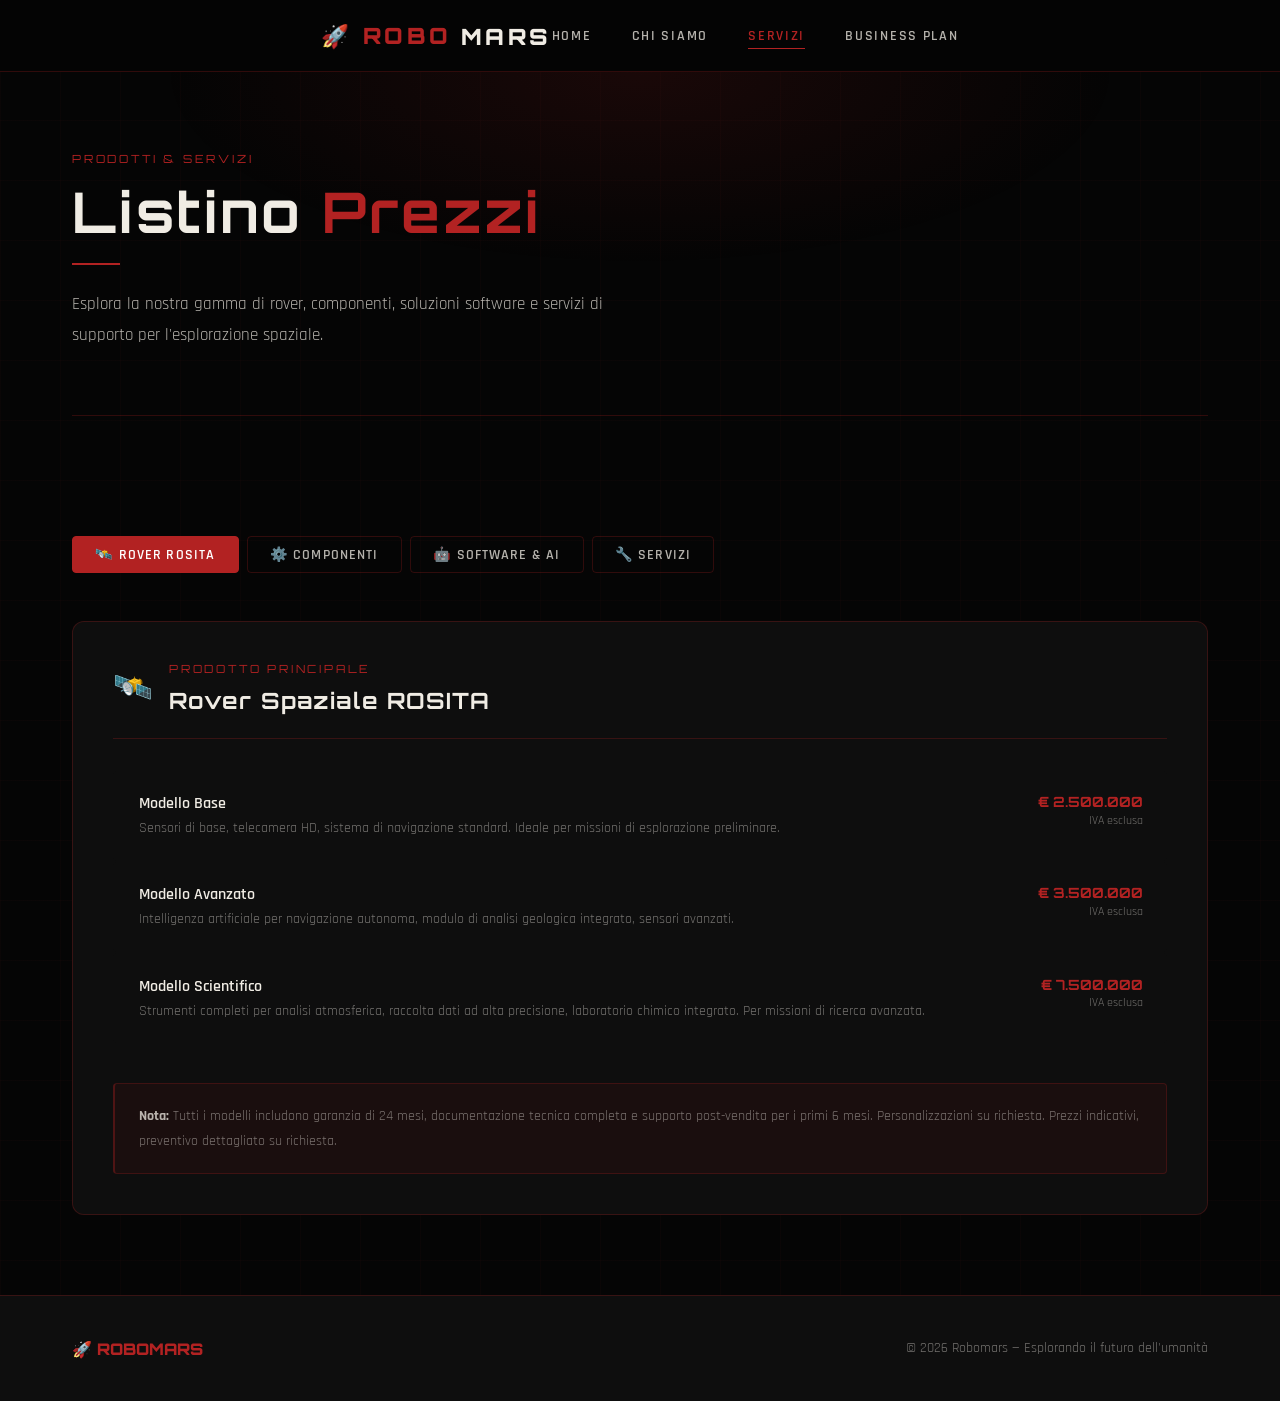
==== listinoprezzi.html @ e7cdca2b "Add files via upload" ====
<!DOCTYPE html>
<html lang="it">
<head>
  <meta charset="UTF-8">
  <meta name="viewport" content="width=device-width, initial-scale=1.0">
  <meta name="description" content="Listino prezzi Robomars — Rover spaziali, componenti, software e servizi.">
  <title>Servizi & Prezzi — ROBOMARS</title>
  <link rel="stylesheet" href="style.css">
  <style>
    /* ── Category tabs ── */
    .price-tabs {
      display: flex;
      gap: 0.5rem;
      flex-wrap: wrap;
      margin: 2.5rem 0 3rem;
    }
    .tab-btn {
      padding: 0.55rem 1.4rem;
      border-radius: var(--radius);
      border: 1px solid var(--border);
      background: transparent;
      color: var(--white-dim);
      font-family: 'Rajdhani', sans-serif;
      font-size: 0.88rem;
      font-weight: 600;
      letter-spacing: 0.08em;
      text-transform: uppercase;
      cursor: pointer;
      transition: all 0.2s;
    }
    .tab-btn:hover { border-color: var(--red-dim); color: var(--white); }
    .tab-btn.active { background: var(--red); border-color: var(--red); color: #fff; }

    /* ── Price categories ── */
    .price-category { display: none; }
    .price-category.visible { display: block; }

    .cat-header {
      display: flex;
      align-items: center;
      gap: 1rem;
      margin-bottom: 2rem;
      padding-bottom: 1.5rem;
      border-bottom: 1px solid var(--border);
    }
    .cat-icon { font-size: 2rem; }
    .cat-header h2 {
      font-size: 1.4rem;
      color: var(--white);
    }

    /* ── Price items ── */
    .price-list { display: flex; flex-direction: column; gap: 1px; }
    .price-item {
      display: grid;
      grid-template-columns: 1fr auto;
      align-items: start;
      gap: 2rem;
      padding: 1.4rem 1.5rem;
      background: var(--surface);
      border-radius: var(--radius);
      transition: background 0.2s, border-left 0.2s;
      border-left: 2px solid transparent;
    }
    .price-item:hover {
      background: var(--surface2);
      border-left-color: var(--red);
    }
    .price-item-name {
      font-family: 'Rajdhani', sans-serif;
      font-weight: 600;
      font-size: 1rem;
      color: var(--white);
      margin-bottom: 0.25rem;
    }
    .price-item-desc { font-size: 0.85rem; color: var(--white-mute); line-height: 1.5; }
    .price-value {
      font-family: 'Orbitron', sans-serif;
      font-size: 0.88rem;
      color: var(--red);
      white-space: nowrap;
      text-align: right;
      font-weight: 700;
    }
    .price-value small {
      display: block;
      font-family: 'Rajdhani', sans-serif;
      font-size: 0.75rem;
      color: var(--white-mute);
      font-weight: 400;
      margin-top: 0.15rem;
    }

    /* ── Note ── */
    .price-note {
      margin-top: 2.5rem;
      padding: 1.2rem 1.5rem;
      border: 1px solid var(--border);
      border-radius: var(--radius);
      border-left: 2px solid var(--red-dim);
      background: var(--red-light);
    }
    .price-note p { font-size: 0.85rem; color: var(--white-mute); }
    .price-note strong { color: var(--white-dim); }

    /* Layout */
    .prices-wrapper {
      padding: 5rem 0;
    }
    .prices-main {
      background: var(--surface);
      border: 1px solid var(--border);
      border-radius: var(--radius-lg);
      padding: 2.5rem;
    }

    @media (max-width: 600px) {
      .price-item { grid-template-columns: 1fr; gap: 0.5rem; }
      .price-value { text-align: left; }
    }
  </style>
</head>
<body>

<nav>
  <div class="container">
    <a href="robomars1.html" class="logo">🚀 ROBO<span>MARS</span></a>
    <button class="nav-toggle" aria-label="Menu" onclick="this.nextElementSibling.classList.toggle('open')">
      <span></span><span></span><span></span>
    </button>
    <ul>
      <li><a href="robomars1.html">Home</a></li>
      <li><a href="paginaChiSiamo.html">Chi Siamo</a></li>
      <li><a href="listinoprezzi.html" class="active">Servizi</a></li>
      <li><a href="BusinessPlan.html">Business Plan</a></li>
    </ul>
  </div>
</nav>

<div class="container">
  <div class="page-hero fade-up">
    <span class="section-label">Prodotti & Servizi</span>
    <h1>Listino <em>Prezzi</em></h1>
    <div class="divider"></div>
    <p style="max-width: 580px;">Esplora la nostra gamma di rover, componenti, soluzioni software e servizi di supporto per l'esplorazione spaziale.</p>
  </div>
</div>

<div class="prices-wrapper">
  <div class="container">

    <!-- Tabs -->
    <div class="price-tabs">
      <button class="tab-btn active" onclick="showTab('rover', this)">🛰️ Rover ROSITA</button>
      <button class="tab-btn" onclick="showTab('componenti', this)">⚙️ Componenti</button>
      <button class="tab-btn" onclick="showTab('software', this)">🤖 Software & AI</button>
      <button class="tab-btn" onclick="showTab('servizi', this)">🔧 Servizi</button>
    </div>

    <div class="prices-main">

      <!-- ROVER -->
      <div id="rover" class="price-category visible">
        <div class="cat-header">
          <span class="cat-icon">🛰️</span>
          <div>
            <span class="section-label">Prodotto principale</span>
            <h2>Rover Spaziale ROSITA</h2>
          </div>
        </div>
        <div class="price-list">
          <div class="price-item">
            <div>
              <div class="price-item-name">Modello Base</div>
              <p class="price-item-desc">Sensori di base, telecamera HD, sistema di navigazione standard. Ideale per missioni di esplorazione preliminare.</p>
            </div>
            <div class="price-value">€ 2.500.000<small>IVA esclusa</small></div>
          </div>
          <div class="price-item">
            <div>
              <div class="price-item-name">Modello Avanzato</div>
              <p class="price-item-desc">Intelligenza artificiale per navigazione autonoma, modulo di analisi geologica integrato, sensori avanzati.</p>
            </div>
            <div class="price-value">€ 3.500.000<small>IVA esclusa</small></div>
          </div>
          <div class="price-item">
            <div>
              <div class="price-item-name">Modello Scientifico</div>
              <p class="price-item-desc">Strumenti completi per analisi atmosferica, raccolta dati ad alta precisione, laboratorio chimico integrato. Per missioni di ricerca avanzata.</p>
            </div>
            <div class="price-value">€ 7.500.000<small>IVA esclusa</small></div>
          </div>
        </div>
        <div class="price-note">
          <p><strong>Nota:</strong> Tutti i modelli includono garanzia di 24 mesi, documentazione tecnica completa e supporto post-vendita per i primi 6 mesi. Personalizzazioni su richiesta. Prezzi indicativi, preventivo dettagliato su richiesta.</p>
        </div>
      </div>

      <!-- COMPONENTI -->
      <div id="componenti" class="price-category">
        <div class="cat-header">
          <span class="cat-icon">⚙️</span>
          <div>
            <span class="section-label">Hardware</span>
            <h2>Componenti & Tecnologie</h2>
          </div>
        </div>
        <div class="price-list">
          <div class="price-item">
            <div>
              <div class="price-item-name">Motori di propulsione avanzati</div>
              <p class="price-item-desc">Motori ad alta efficienza per terreni difficili, ottimizzati per ambienti a bassa gravità.</p>
            </div>
            <div class="price-value">€ 500.000 – 1.500.000<small>in base alle specifiche</small></div>
          </div>
          <div class="price-item">
            <div>
              <div class="price-item-name">Sensori per rilevamento ambientale</div>
              <p class="price-item-desc">Array di sensori per pressione, temperatura, composizione atmosferica e analisi del suolo.</p>
            </div>
            <div class="price-value">€ 200.000 – 750.000<small>in base alla configurazione</small></div>
          </div>
          <div class="price-item">
            <div>
              <div class="price-item-name">Sistemi di navigazione autonoma</div>
              <p class="price-item-desc">Hardware dedicato per l'elaborazione in tempo reale dei dati di navigazione e obstacle avoidance.</p>
            </div>
            <div class="price-value">€ 1.000.000 – 2.500.000<small>in base alle specifiche</small></div>
          </div>
          <div class="price-item">
            <div>
              <div class="price-item-name">Modulo di comunicazione criptato</div>
              <p class="price-item-desc">Sistema di comunicazione a lungo raggio con protocolli di crittografia avanzata per il collegamento Terra–Marte.</p>
            </div>
            <div class="price-value">€ 1.200.000<small>prezzo fisso</small></div>
          </div>
        </div>
      </div>

      <!-- SOFTWARE -->
      <div id="software" class="price-category">
        <div class="cat-header">
          <span class="cat-icon">🤖</span>
          <div>
            <span class="section-label">Intelligenza Artificiale</span>
            <h2>Software & AI</h2>
          </div>
        </div>
        <div class="price-list">
          <div class="price-item">
            <div>
              <div class="price-item-name">Software di controllo remoto</div>
              <p class="price-item-desc">Interfaccia completa per il controllo da Terra con telemetria in tempo reale, dashboard diagnostica e log di missione.</p>
            </div>
            <div class="price-value">€ 300.000<small>licenza perpetua</small></div>
          </div>
          <div class="price-item">
            <div>
              <div class="price-item-name">AI per navigazione autonoma & analisi dati</div>
              <p class="price-item-desc">Modulo di intelligenza artificiale per decisioni in tempo reale, adattamento al terreno e analisi scientifica automatizzata.</p>
            </div>
            <div class="price-value">€ 1.500.000<small>licenza perpetua</small></div>
          </div>
          <div class="price-item">
            <div>
              <div class="price-item-name">Simulazioni e test virtuali del rover</div>
              <p class="price-item-desc">Ambiente di simulazione completo per testare il rover in condizioni marziane prima del lancio.</p>
            </div>
            <div class="price-value">€ 500.000<small>licenza perpetua</small></div>
          </div>
        </div>
      </div>

      <!-- SERVIZI -->
      <div id="servizi" class="price-category">
        <div class="cat-header">
          <span class="cat-icon">🔧</span>
          <div>
            <span class="section-label">Supporto</span>
            <h2>Servizi Aggiuntivi</h2>
          </div>
        </div>
        <div class="price-list">
          <div class="price-item">
            <div>
              <div class="price-item-name">Manutenzione & riparazione di robot di terze parti</div>
              <p class="price-item-desc">Interventi su robot non prodotti da Robomars, previa disponibilità della documentazione tecnica originale.</p>
            </div>
            <div class="price-value">€ 250.000 – 1.000.000<small>in base al progetto</small></div>
          </div>
          <div class="price-item">
            <div>
              <div class="price-item-name">Supporto tecnico & formazione</div>
              <p class="price-item-desc">Assistenza tecnica continuativa e programmi di formazione per il personale del cliente.</p>
            </div>
            <div class="price-value">€ 100.000<small>all'anno</small></div>
          </div>
          <div class="price-item">
            <div>
              <div class="price-item-name">Consulenze per sviluppo di tecnologie spaziali</div>
              <p class="price-item-desc">Supporto strategico e tecnico per lo sviluppo di nuove tecnologie nel settore aerospaziale.</p>
            </div>
            <div class="price-value">€ 500.000 – 2.000.000<small>in base al progetto</small></div>
          </div>
        </div>
        <div class="price-note">
          <p><strong>Tutti i servizi</strong> sono soggetti a contratto specifico. Contattateci per un preventivo personalizzato: <strong>robomars.ca@gmail.com</strong></p>
        </div>
      </div>

    </div><!-- /prices-main -->
  </div>
</div>

<footer>
  <div class="container">
    <div class="footer-inner">
      <span class="footer-logo">🚀 ROBOMARS</span>
      <p>© 2026 Robomars — Esplorando il futuro dell'umanità</p>
    </div>
  </div>
</footer>

<script>
  function showTab(id, btn) {
    document.querySelectorAll('.price-category').forEach(el => el.classList.remove('visible'));
    document.querySelectorAll('.tab-btn').forEach(el => el.classList.remove('active'));
    document.getElementById(id).classList.add('visible');
    btn.classList.add('active');
  }
</script>

</body>
</html>
---- style.css ----
/* ============================================================
   ROBOMARS — Global Stylesheet
   ============================================================ */

@import url('https://fonts.googleapis.com/css2?family=Orbitron:wght@400;600;700;900&family=Rajdhani:wght@300;400;500;600;700&display=swap');

/* ── CSS Variables ── */
:root {
  --red:        rgb(178, 34, 34);
  --red-dim:    rgba(178, 34, 34, 0.35);
  --red-glow:   rgba(178, 34, 34, 0.15);
  --red-light:  rgba(178, 34, 34, 0.08);
  --white:      #f0ece4;
  --white-dim:  rgba(240, 236, 228, 0.75);
  --white-mute: rgba(240, 236, 228, 0.45);
  --bg:         #050505;
  --surface:    #0e0e0e;
  --surface2:   #141414;
  --border:     rgba(178, 34, 34, 0.25);
  --nav-h:      72px;
  --max-w:      1200px;
  --radius:     4px;
  --radius-lg:  12px;
}

/* ── Reset ── */
*, *::before, *::after { margin: 0; padding: 0; box-sizing: border-box; }

html { scroll-behavior: smooth; }

body {
  font-family: 'Rajdhani', sans-serif;
  background: var(--bg);
  color: var(--white);
  min-height: 100vh;
  /* subtle grid texture */
  background-image:
    linear-gradient(rgba(178,34,34,0.03) 1px, transparent 1px),
    linear-gradient(90deg, rgba(178,34,34,0.03) 1px, transparent 1px);
  background-size: 60px 60px;
}

/* ── Typography ── */
h1, h2, h3 { font-family: 'Orbitron', sans-serif; letter-spacing: 0.05em; }
p  { font-size: 1.05rem; line-height: 1.85; color: var(--white-dim); }

/* ── Utility ── */
.container { max-width: var(--max-w); margin: 0 auto; padding: 0 2rem; }
.section-label {
  font-family: 'Orbitron', sans-serif;
  font-size: 0.7rem;
  letter-spacing: 0.25em;
  color: var(--red);
  text-transform: uppercase;
  display: block;
  margin-bottom: 0.6rem;
}

/* ── Nav ── */
nav {
  height: var(--nav-h);
  background: rgba(5,5,5,0.92);
  backdrop-filter: blur(18px);
  -webkit-backdrop-filter: blur(18px);
  border-bottom: 1px solid var(--border);
  position: sticky;
  top: 0;
  z-index: 1000;
  display: flex;
  align-items: center;
}

nav .container {
  display: flex;
  justify-content: space-between;
  align-items: center;
}

.logo {
  font-family: 'Orbitron', sans-serif;
  font-size: 1.4rem;
  font-weight: 900;
  color: var(--red);
  letter-spacing: 0.15em;
  text-decoration: none;
  display: flex;
  align-items: center;
  gap: 0.6rem;
}
.logo span { color: var(--white); }

nav ul { list-style: none; display: flex; gap: 2.5rem; }

nav a {
  color: var(--white-dim);
  text-decoration: none;
  font-family: 'Rajdhani', sans-serif;
  font-weight: 600;
  font-size: 0.9rem;
  letter-spacing: 0.12em;
  text-transform: uppercase;
  transition: color 0.2s;
  position: relative;
}
nav a::after {
  content: '';
  position: absolute;
  bottom: -4px; left: 0;
  width: 0; height: 1px;
  background: var(--red);
  transition: width 0.25s;
}
nav a:hover { color: var(--white); }
nav a:hover::after { width: 100%; }
nav a.active { color: var(--red); }
nav a.active::after { width: 100%; }

/* Hamburger (mobile) */
.nav-toggle { display: none; background: none; border: none; cursor: pointer; padding: 4px; }
.nav-toggle span {
  display: block; width: 24px; height: 2px;
  background: var(--white); margin: 5px 0;
  transition: all 0.3s;
}

/* ── Buttons ── */
.btn {
  display: inline-flex;
  align-items: center;
  gap: 0.5rem;
  padding: 0.75rem 2rem;
  border-radius: var(--radius);
  font-family: 'Orbitron', sans-serif;
  font-size: 0.75rem;
  font-weight: 700;
  letter-spacing: 0.15em;
  text-transform: uppercase;
  text-decoration: none;
  cursor: pointer;
  transition: all 0.25s;
}
.btn-primary {
  background: var(--red);
  color: #fff;
  border: 1px solid var(--red);
}
.btn-primary:hover {
  background: transparent;
  color: var(--red);
  box-shadow: 0 0 24px var(--red-dim);
}
.btn-outline {
  background: transparent;
  color: var(--white);
  border: 1px solid var(--border);
}
.btn-outline:hover {
  border-color: var(--red);
  color: var(--red);
}

/* ── Card ── */
.card {
  background: var(--surface);
  border: 1px solid var(--border);
  border-radius: var(--radius-lg);
  padding: 2rem;
  transition: border-color 0.25s, box-shadow 0.25s;
}
.card:hover {
  border-color: var(--red-dim);
  box-shadow: 0 0 32px var(--red-glow);
}

/* ── Divider ── */
.divider {
  width: 48px; height: 2px;
  background: var(--red);
  margin: 1rem 0 1.5rem;
}

/* ── Section Wrapper ── */
.section {
  padding: 6rem 0;
}
.section-header {
  margin-bottom: 3.5rem;
}
.section-header h2 {
  font-size: clamp(1.6rem, 3vw, 2.4rem);
  color: var(--white);
}

/* ── Page Header (inner pages) ── */
.page-hero {
  padding: 5rem 0 4rem;
  border-bottom: 1px solid var(--border);
  position: relative;
  overflow: hidden;
}
.page-hero::before {
  content: '';
  position: absolute;
  top: 0; left: 0; right: 0; bottom: 0;
  background: radial-gradient(ellipse 60% 80% at 50% 0%, rgba(178,34,34,0.12) 0%, transparent 70%);
  pointer-events: none;
}
.page-hero h1 {
  font-size: clamp(2rem, 5vw, 3.5rem);
  color: var(--white);
}
.page-hero h1 em {
  color: var(--red);
  font-style: normal;
}

/* ── Footer ── */
footer {
  border-top: 1px solid var(--border);
  padding: 2.5rem 0;
  background: var(--surface);
}
.footer-inner {
  display: flex;
  justify-content: space-between;
  align-items: center;
  gap: 1rem;
  flex-wrap: wrap;
}
footer p { font-size: 0.85rem; color: var(--white-mute); }
.footer-logo { font-family: 'Orbitron', sans-serif; font-size: 1rem; color: var(--red); font-weight: 900; }

/* ── Scrollbar ── */
::-webkit-scrollbar { width: 5px; }
::-webkit-scrollbar-track { background: var(--bg); }
::-webkit-scrollbar-thumb { background: var(--red); border-radius: 2px; }

/* ── Animations ── */
@keyframes fadeUp {
  from { opacity: 0; transform: translateY(24px); }
  to   { opacity: 1; transform: translateY(0); }
}
.fade-up { animation: fadeUp 0.6s ease both; }
.delay-1 { animation-delay: 0.1s; }
.delay-2 { animation-delay: 0.2s; }
.delay-3 { animation-delay: 0.3s; }
.delay-4 { animation-delay: 0.4s; }

/* ── Responsive ── */
@media (max-width: 768px) {
  nav ul {
    display: none;
    position: absolute;
    top: var(--nav-h);
    left: 0; right: 0;
    background: rgba(5,5,5,0.98);
    flex-direction: column;
    padding: 1.5rem 2rem;
    gap: 1.2rem;
    border-bottom: 1px solid var(--border);
  }
  nav ul.open { display: flex; }
  .nav-toggle { display: block; }
}
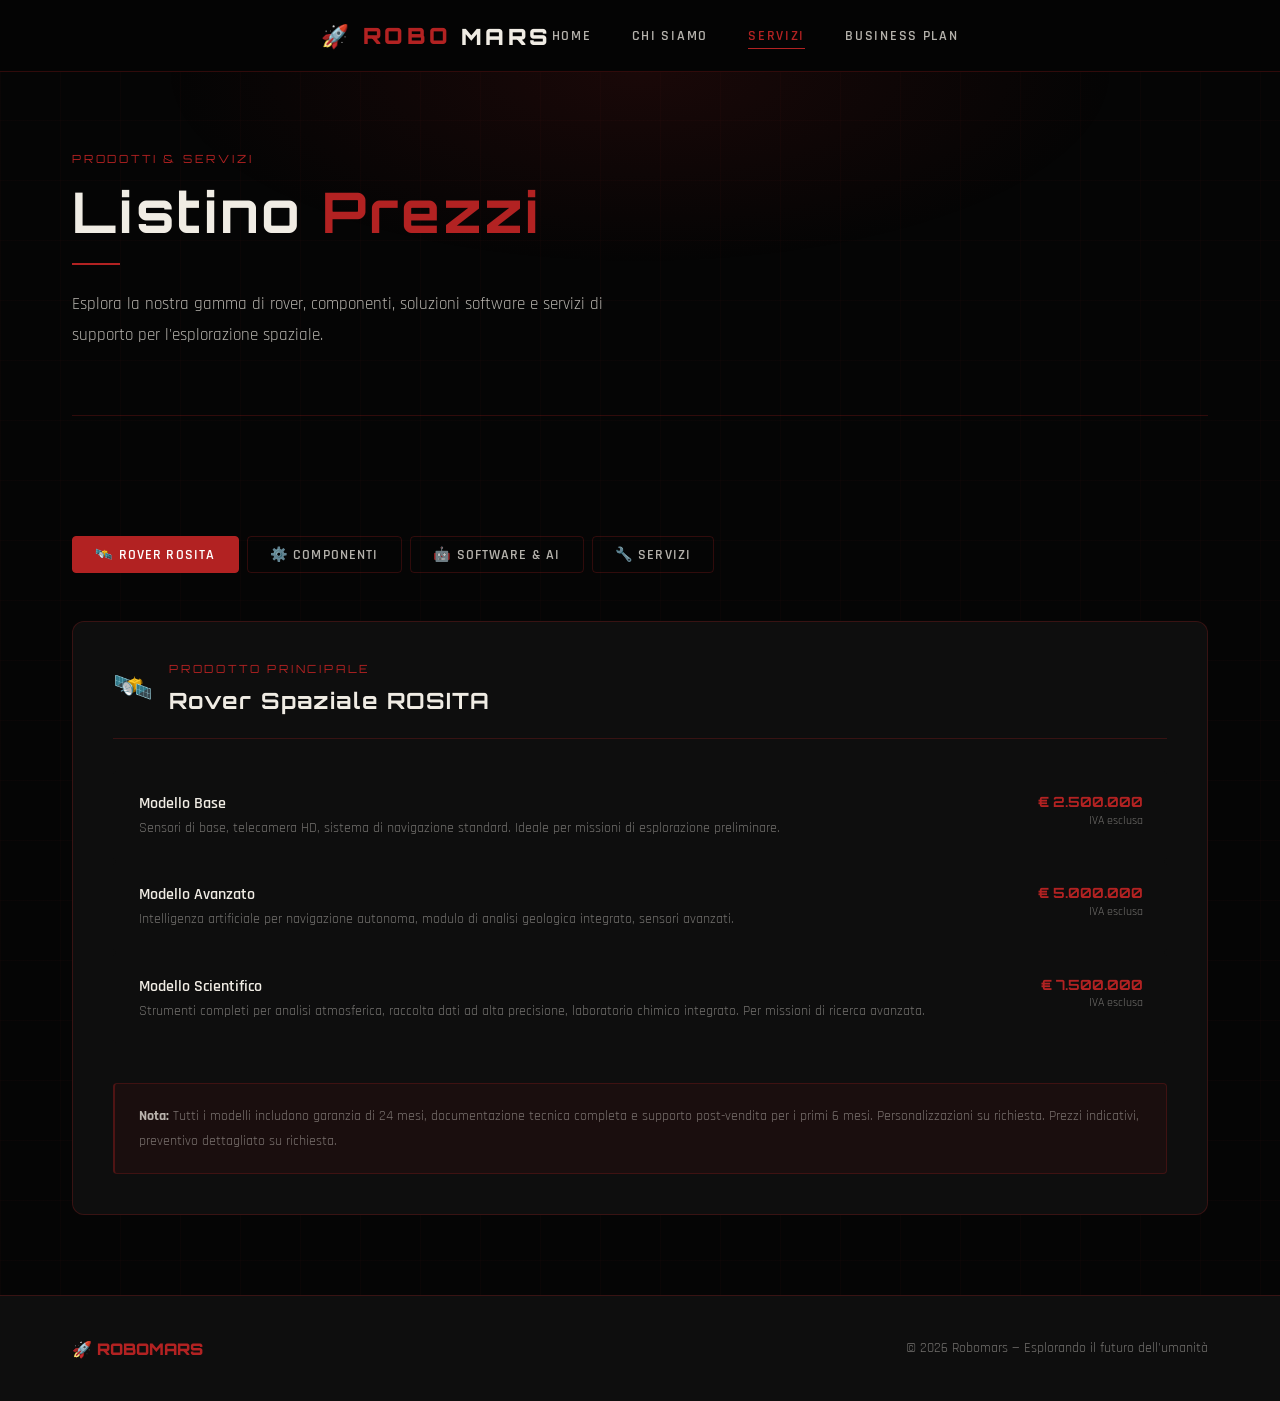
==== commit cb698b91: "Add files via upload" ====
--- a/listinoprezzi.html
+++ b/listinoprezzi.html
@@ -181,7 +181,7 @@
               <div class="price-item-name">Modello Avanzato</div>
               <p class="price-item-desc">Intelligenza artificiale per navigazione autonoma, modulo di analisi geologica integrato, sensori avanzati.</p>
             </div>
-            <div class="price-value">€ 3.500.000<small>IVA esclusa</small></div>
+            <div class="price-value">€ 5.000.000<small>IVA esclusa</small></div>
           </div>
           <div class="price-item">
             <div>
@@ -290,21 +290,21 @@
           </div>
           <div class="price-item">
             <div>
-              <div class="price-item-name">Supporto tecnico & formazione</div>
-              <p class="price-item-desc">Assistenza tecnica continuativa e programmi di formazione per il personale del cliente.</p>
-            </div>
-            <div class="price-value">€ 100.000<small>all'anno</small></div>
-          </div>
-          <div class="price-item">
-            <div>
-              <div class="price-item-name">Consulenze per sviluppo di tecnologie spaziali</div>
-              <p class="price-item-desc">Supporto strategico e tecnico per lo sviluppo di nuove tecnologie nel settore aerospaziale.</p>
-            </div>
-            <div class="price-value">€ 500.000 – 2.000.000<small>in base al progetto</small></div>
+              <div class="price-item-name">Tour dei nostri centri di sviluppo per classi</div>
+              <p class="price-item-desc">Visita guidata ai nostri laboratori e centri di sviluppo, pensata per gruppi scolastici e studenti.</p>
+            </div>
+            <div class="price-value">€ 30<small>a persona</small></div>
+          </div>
+          <div class="price-item">
+            <div>
+              <div class="price-item-name">Lezione tenuta da un nostro ricercatore con costruzione di mini rover</div>
+              <p class="price-item-desc">Sessione educativa con un ricercatore Robomars: teoria, pratica e costruzione di un mini rover.</p>
+            </div>
+            <div class="price-value">€ 200<small>a sessione</small></div>
           </div>
         </div>
         <div class="price-note">
-          <p><strong>Tutti i servizi</strong> sono soggetti a contratto specifico. Contattateci per un preventivo personalizzato: <strong>robomars.ca@gmail.com</strong></p>
+          <p><strong>Tutti i servizi</strong> sono soggetti a contratto specifico. Contattateci per un preventivo personalizzato: <strong><a href="/cdn-cgi/l/email-protection" class="__cf_email__" data-cfemail="6e1c010c01030f1c1d400d0f2e09030f0702400d0103">[email&#160;protected]</a></strong></p>
         </div>
       </div>
 
@@ -329,6 +329,5 @@
     btn.classList.add('active');
   }
 </script>
-
 </body>
-</html>
+</html>
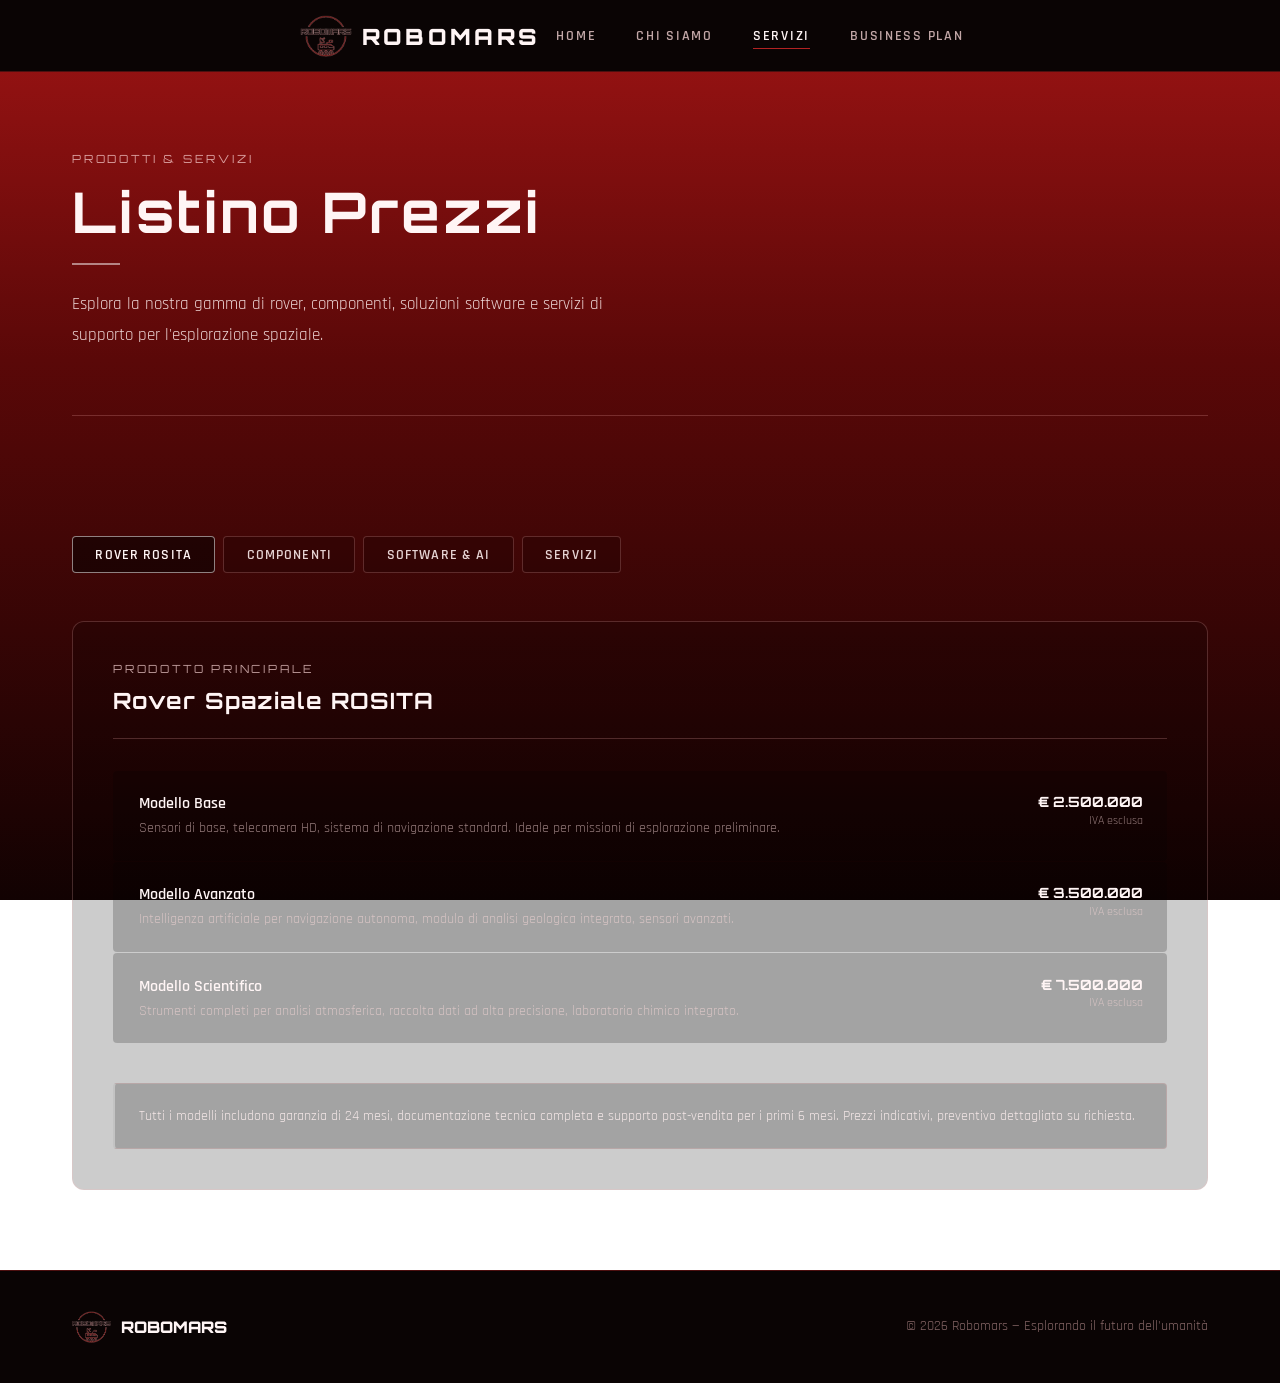
==== commit 11e86206: "Add files via upload" ====
--- a/listinoprezzi.html
+++ b/listinoprezzi.html
@@ -7,18 +7,12 @@
   <title>Servizi & Prezzi — ROBOMARS</title>
   <link rel="stylesheet" href="style.css">
   <style>
-    /* ── Category tabs ── */
-    .price-tabs {
-      display: flex;
-      gap: 0.5rem;
-      flex-wrap: wrap;
-      margin: 2.5rem 0 3rem;
-    }
+    .price-tabs { display: flex; gap: 0.5rem; flex-wrap: wrap; margin: 2.5rem 0 3rem; }
     .tab-btn {
       padding: 0.55rem 1.4rem;
       border-radius: var(--radius);
       border: 1px solid var(--border);
-      background: transparent;
+      background: rgba(0,0,0,0.2);
       color: var(--white-dim);
       font-family: 'Rajdhani', sans-serif;
       font-size: 0.88rem;
@@ -28,28 +22,15 @@
       cursor: pointer;
       transition: all 0.2s;
     }
-    .tab-btn:hover { border-color: var(--red-dim); color: var(--white); }
-    .tab-btn.active { background: var(--red); border-color: var(--red); color: #fff; }
-
-    /* ── Price categories ── */
+    .tab-btn:hover { border-color: var(--border-strong); color: var(--white); }
+    .tab-btn.active { background: rgba(0,0,0,0.5); border-color: rgba(255,255,255,0.5); color: var(--white); }
+
     .price-category { display: none; }
     .price-category.visible { display: block; }
 
-    .cat-header {
-      display: flex;
-      align-items: center;
-      gap: 1rem;
-      margin-bottom: 2rem;
-      padding-bottom: 1.5rem;
-      border-bottom: 1px solid var(--border);
-    }
-    .cat-icon { font-size: 2rem; }
-    .cat-header h2 {
-      font-size: 1.4rem;
-      color: var(--white);
-    }
-
-    /* ── Price items ── */
+    .cat-header { display: flex; align-items: center; gap: 1rem; margin-bottom: 2rem; padding-bottom: 1.5rem; border-bottom: 1px solid var(--border); }
+    .cat-header h2 { font-size: 1.4rem; color: var(--white); }
+
     .price-list { display: flex; flex-direction: column; gap: 1px; }
     .price-item {
       display: grid;
@@ -57,58 +38,37 @@
       align-items: start;
       gap: 2rem;
       padding: 1.4rem 1.5rem;
-      background: var(--surface);
+      background: rgba(0,0,0,0.2);
       border-radius: var(--radius);
       transition: background 0.2s, border-left 0.2s;
       border-left: 2px solid transparent;
     }
-    .price-item:hover {
-      background: var(--surface2);
-      border-left-color: var(--red);
-    }
-    .price-item-name {
-      font-family: 'Rajdhani', sans-serif;
-      font-weight: 600;
-      font-size: 1rem;
-      color: var(--white);
-      margin-bottom: 0.25rem;
-    }
+    .price-item:hover { background: rgba(0,0,0,0.35); border-left-color: rgba(255,255,255,0.4); }
+    .price-item-name { font-family: 'Rajdhani', sans-serif; font-weight: 600; font-size: 1rem; color: var(--white); margin-bottom: 0.25rem; }
     .price-item-desc { font-size: 0.85rem; color: var(--white-mute); line-height: 1.5; }
     .price-value {
       font-family: 'Orbitron', sans-serif;
       font-size: 0.88rem;
-      color: var(--red);
+      color: var(--white);
       white-space: nowrap;
       text-align: right;
       font-weight: 700;
     }
-    .price-value small {
-      display: block;
-      font-family: 'Rajdhani', sans-serif;
-      font-size: 0.75rem;
-      color: var(--white-mute);
-      font-weight: 400;
-      margin-top: 0.15rem;
-    }
-
-    /* ── Note ── */
+    .price-value small { display: block; font-family: 'Rajdhani', sans-serif; font-size: 0.75rem; color: var(--white-mute); font-weight: 400; margin-top: 0.15rem; }
+
     .price-note {
       margin-top: 2.5rem;
       padding: 1.2rem 1.5rem;
       border: 1px solid var(--border);
       border-radius: var(--radius);
-      border-left: 2px solid var(--red-dim);
-      background: var(--red-light);
-    }
-    .price-note p { font-size: 0.85rem; color: var(--white-mute); }
-    .price-note strong { color: var(--white-dim); }
-
-    /* Layout */
-    .prices-wrapper {
-      padding: 5rem 0;
-    }
+      border-left: 2px solid rgba(255,255,255,0.35);
+      background: rgba(0,0,0,0.2);
+    }
+    .price-note p { font-size: 0.85rem; }
+
+    .prices-wrapper { padding: 5rem 0; }
     .prices-main {
-      background: var(--surface);
+      background: rgba(0,0,0,0.2);
       border: 1px solid var(--border);
       border-radius: var(--radius-lg);
       padding: 2.5rem;
@@ -124,7 +84,10 @@
 
 <nav>
   <div class="container">
-    <a href="robomars1.html" class="logo">🚀 ROBO<span>MARS</span></a>
+    <a href="robomars1.html" class="logo">
+      <img src="logo.png" alt="Robomars logo">
+      ROBOMARS
+    </a>
     <button class="nav-toggle" aria-label="Menu" onclick="this.nextElementSibling.classList.toggle('open')">
       <span></span><span></span><span></span>
     </button>
@@ -134,13 +97,14 @@
       <li><a href="listinoprezzi.html" class="active">Servizi</a></li>
       <li><a href="BusinessPlan.html">Business Plan</a></li>
     </ul>
+    <div></div>
   </div>
 </nav>
 
 <div class="container">
   <div class="page-hero fade-up">
     <span class="section-label">Prodotti & Servizi</span>
-    <h1>Listino <em>Prezzi</em></h1>
+    <h1>Listino Prezzi</h1>
     <div class="divider"></div>
     <p style="max-width: 580px;">Esplora la nostra gamma di rover, componenti, soluzioni software e servizi di supporto per l'esplorazione spaziale.</p>
   </div>
@@ -148,21 +112,17 @@
 
 <div class="prices-wrapper">
   <div class="container">
-
-    <!-- Tabs -->
     <div class="price-tabs">
-      <button class="tab-btn active" onclick="showTab('rover', this)">🛰️ Rover ROSITA</button>
-      <button class="tab-btn" onclick="showTab('componenti', this)">⚙️ Componenti</button>
-      <button class="tab-btn" onclick="showTab('software', this)">🤖 Software & AI</button>
-      <button class="tab-btn" onclick="showTab('servizi', this)">🔧 Servizi</button>
+      <button class="tab-btn active" onclick="showTab('rover', this)">Rover ROSITA</button>
+      <button class="tab-btn" onclick="showTab('componenti', this)">Componenti</button>
+      <button class="tab-btn" onclick="showTab('software', this)">Software & AI</button>
+      <button class="tab-btn" onclick="showTab('servizi', this)">Servizi</button>
     </div>
 
     <div class="prices-main">
 
-      <!-- ROVER -->
       <div id="rover" class="price-category visible">
         <div class="cat-header">
-          <span class="cat-icon">🛰️</span>
           <div>
             <span class="section-label">Prodotto principale</span>
             <h2>Rover Spaziale ROSITA</h2>
@@ -181,25 +141,23 @@
               <div class="price-item-name">Modello Avanzato</div>
               <p class="price-item-desc">Intelligenza artificiale per navigazione autonoma, modulo di analisi geologica integrato, sensori avanzati.</p>
             </div>
-            <div class="price-value">€ 5.000.000<small>IVA esclusa</small></div>
+            <div class="price-value">€ 3.500.000<small>IVA esclusa</small></div>
           </div>
           <div class="price-item">
             <div>
               <div class="price-item-name">Modello Scientifico</div>
-              <p class="price-item-desc">Strumenti completi per analisi atmosferica, raccolta dati ad alta precisione, laboratorio chimico integrato. Per missioni di ricerca avanzata.</p>
+              <p class="price-item-desc">Strumenti completi per analisi atmosferica, raccolta dati ad alta precisione, laboratorio chimico integrato.</p>
             </div>
             <div class="price-value">€ 7.500.000<small>IVA esclusa</small></div>
           </div>
         </div>
         <div class="price-note">
-          <p><strong>Nota:</strong> Tutti i modelli includono garanzia di 24 mesi, documentazione tecnica completa e supporto post-vendita per i primi 6 mesi. Personalizzazioni su richiesta. Prezzi indicativi, preventivo dettagliato su richiesta.</p>
-        </div>
-      </div>
-
-      <!-- COMPONENTI -->
+          <p>Tutti i modelli includono garanzia di 24 mesi, documentazione tecnica completa e supporto post-vendita per i primi 6 mesi. Prezzi indicativi, preventivo dettagliato su richiesta.</p>
+        </div>
+      </div>
+
       <div id="componenti" class="price-category">
         <div class="cat-header">
-          <span class="cat-icon">⚙️</span>
           <div>
             <span class="section-label">Hardware</span>
             <h2>Componenti & Tecnologie</h2>
@@ -237,10 +195,8 @@
         </div>
       </div>
 
-      <!-- SOFTWARE -->
       <div id="software" class="price-category">
         <div class="cat-header">
-          <span class="cat-icon">🤖</span>
           <div>
             <span class="section-label">Intelligenza Artificiale</span>
             <h2>Software & AI</h2>
@@ -271,10 +227,8 @@
         </div>
       </div>
 
-      <!-- SERVIZI -->
       <div id="servizi" class="price-category">
         <div class="cat-header">
-          <span class="cat-icon">🔧</span>
           <div>
             <span class="section-label">Supporto</span>
             <h2>Servizi Aggiuntivi</h2>
@@ -290,32 +244,35 @@
           </div>
           <div class="price-item">
             <div>
-              <div class="price-item-name">Tour dei nostri centri di sviluppo per classi</div>
-              <p class="price-item-desc">Visita guidata ai nostri laboratori e centri di sviluppo, pensata per gruppi scolastici e studenti.</p>
-            </div>
-            <div class="price-value">€ 30<small>a persona</small></div>
-          </div>
-          <div class="price-item">
-            <div>
-              <div class="price-item-name">Lezione tenuta da un nostro ricercatore con costruzione di mini rover</div>
-              <p class="price-item-desc">Sessione educativa con un ricercatore Robomars: teoria, pratica e costruzione di un mini rover.</p>
-            </div>
-            <div class="price-value">€ 200<small>a sessione</small></div>
+              <div class="price-item-name">Supporto tecnico & formazione</div>
+              <p class="price-item-desc">Assistenza tecnica continuativa e programmi di formazione per il personale del cliente.</p>
+            </div>
+            <div class="price-value">€ 100.000<small>all'anno</small></div>
+          </div>
+          <div class="price-item">
+            <div>
+              <div class="price-item-name">Consulenze per sviluppo di tecnologie spaziali</div>
+              <p class="price-item-desc">Supporto strategico e tecnico per lo sviluppo di nuove tecnologie nel settore aerospaziale.</p>
+            </div>
+            <div class="price-value">€ 500.000 – 2.000.000<small>in base al progetto</small></div>
           </div>
         </div>
         <div class="price-note">
-          <p><strong>Tutti i servizi</strong> sono soggetti a contratto specifico. Contattateci per un preventivo personalizzato: <strong><a href="/cdn-cgi/l/email-protection" class="__cf_email__" data-cfemail="6e1c010c01030f1c1d400d0f2e09030f0702400d0103">[email&#160;protected]</a></strong></p>
-        </div>
-      </div>
-
-    </div><!-- /prices-main -->
+          <p>Tutti i servizi sono soggetti a contratto specifico. Contattateci per un preventivo personalizzato: <strong>robomars.ca@gmail.com</strong></p>
+        </div>
+      </div>
+
+    </div>
   </div>
 </div>
 
 <footer>
   <div class="container">
     <div class="footer-inner">
-      <span class="footer-logo">🚀 ROBOMARS</span>
+      <span class="footer-logo">
+        <img src="logo.png" alt="Robomars">
+        ROBOMARS
+      </span>
       <p>© 2026 Robomars — Esplorando il futuro dell'umanità</p>
     </div>
   </div>
@@ -329,5 +286,6 @@
     btn.classList.add('active');
   }
 </script>
+
 </body>
-</html>+</html>
--- a/style.css
+++ b/style.css
@@ -7,16 +7,19 @@
 /* ── CSS Variables ── */
 :root {
   --red:        rgb(178, 34, 34);
-  --red-dim:    rgba(178, 34, 34, 0.35);
-  --red-glow:   rgba(178, 34, 34, 0.15);
-  --red-light:  rgba(178, 34, 34, 0.08);
-  --white:      #f0ece4;
-  --white-dim:  rgba(240, 236, 228, 0.75);
-  --white-mute: rgba(240, 236, 228, 0.45);
-  --bg:         #050505;
-  --surface:    #0e0e0e;
-  --surface2:   #141414;
-  --border:     rgba(178, 34, 34, 0.25);
+  --red-dark:   rgb(100, 10, 10);
+  --red-dim:    rgba(220, 80, 80, 0.45);
+  --red-glow:   rgba(220, 80, 80, 0.20);
+  --red-light:  rgba(255, 255, 255, 0.08);
+  --white:      #fff5f5;
+  --white-dim:  rgba(255, 240, 240, 0.88);
+  --white-mute: rgba(255, 220, 220, 0.55);
+  /* nav/footer stay dark */
+  --bg-dark:    #0a0404;
+  --surface:    rgba(0, 0, 0, 0.30);
+  --surface2:   rgba(0, 0, 0, 0.45);
+  --border:     rgba(255, 180, 180, 0.22);
+  --border-strong: rgba(255, 180, 180, 0.45);
   --nav-h:      72px;
   --max-w:      1200px;
   --radius:     4px;
@@ -30,14 +33,10 @@
 
 body {
   font-family: 'Rajdhani', sans-serif;
-  background: var(--bg);
   color: var(--white);
   min-height: 100vh;
-  /* subtle grid texture */
-  background-image:
-    linear-gradient(rgba(178,34,34,0.03) 1px, transparent 1px),
-    linear-gradient(90deg, rgba(178,34,34,0.03) 1px, transparent 1px);
-  background-size: 60px 60px;
+  /* Fixed vertical gradient: red → dark red → near black */
+  background: linear-gradient(to bottom, rgb(160, 20, 20) 0%, rgb(90, 8, 8) 40%, rgb(18, 2, 2) 100%) fixed;
 }
 
 /* ── Typography ── */
@@ -59,10 +58,8 @@
 /* ── Nav ── */
 nav {
   height: var(--nav-h);
-  background: rgba(5,5,5,0.92);
-  backdrop-filter: blur(18px);
-  -webkit-backdrop-filter: blur(18px);
-  border-bottom: 1px solid var(--border);
+  background: var(--bg-dark);
+  border-bottom: 1px solid rgba(178, 34, 34, 0.4);
   position: sticky;
   top: 0;
   z-index: 1000;
@@ -71,28 +68,35 @@
 }
 
 nav .container {
-  display: flex;
-  justify-content: space-between;
-  align-items: center;
+  display: grid;
+  grid-template-columns: auto 1fr auto;
+  align-items: center;
+  gap: 1rem;
 }
 
 .logo {
   font-family: 'Orbitron', sans-serif;
   font-size: 1.4rem;
   font-weight: 900;
-  color: var(--red);
+  color: var(--white);
   letter-spacing: 0.15em;
   text-decoration: none;
   display: flex;
   align-items: center;
   gap: 0.6rem;
 }
+.logo img { height: 42px; width: auto; display: block; }
 .logo span { color: var(--white); }
 
-nav ul { list-style: none; display: flex; gap: 2.5rem; }
+nav ul {
+  list-style: none;
+  display: flex;
+  gap: 2.5rem;
+  justify-content: center;
+}
 
 nav a {
-  color: var(--white-dim);
+  color: rgba(255, 220, 220, 0.75);
   text-decoration: none;
   font-family: 'Rajdhani', sans-serif;
   font-weight: 600;
@@ -107,13 +111,13 @@
   position: absolute;
   bottom: -4px; left: 0;
   width: 0; height: 1px;
-  background: var(--red);
+  background: var(--white);
   transition: width 0.25s;
 }
 nav a:hover { color: var(--white); }
 nav a:hover::after { width: 100%; }
-nav a.active { color: var(--red); }
-nav a.active::after { width: 100%; }
+nav a.active { color: var(--white); }
+nav a.active::after { width: 100%; background: rgb(178,34,34); }
 
 /* Hamburger (mobile) */
 .nav-toggle { display: none; background: none; border: none; cursor: pointer; padding: 4px; }
@@ -140,23 +144,23 @@
   transition: all 0.25s;
 }
 .btn-primary {
-  background: var(--red);
-  color: #fff;
-  border: 1px solid var(--red);
+  background: rgba(0,0,0,0.5);
+  color: var(--white);
+  border: 1px solid rgba(255,255,255,0.6);
 }
 .btn-primary:hover {
-  background: transparent;
-  color: var(--red);
-  box-shadow: 0 0 24px var(--red-dim);
+  background: rgba(0,0,0,0.7);
+  border-color: var(--white);
+  box-shadow: 0 0 20px rgba(0,0,0,0.4);
 }
 .btn-outline {
   background: transparent;
   color: var(--white);
-  border: 1px solid var(--border);
+  border: 1px solid rgba(255,255,255,0.35);
 }
 .btn-outline:hover {
-  border-color: var(--red);
-  color: var(--red);
+  border-color: rgba(255,255,255,0.8);
+  color: var(--white);
 }
 
 /* ── Card ── */
@@ -168,14 +172,14 @@
   transition: border-color 0.25s, box-shadow 0.25s;
 }
 .card:hover {
-  border-color: var(--red-dim);
-  box-shadow: 0 0 32px var(--red-glow);
+  border-color: var(--border-strong);
+  box-shadow: 0 0 32px rgba(0,0,0,0.3);
 }
 
 /* ── Divider ── */
 .divider {
   width: 48px; height: 2px;
-  background: var(--red);
+  background: rgba(255,255,255,0.5);
   margin: 1rem 0 1.5rem;
 }
 
@@ -198,27 +202,32 @@
   position: relative;
   overflow: hidden;
 }
-.page-hero::before {
-  content: '';
-  position: absolute;
-  top: 0; left: 0; right: 0; bottom: 0;
-  background: radial-gradient(ellipse 60% 80% at 50% 0%, rgba(178,34,34,0.12) 0%, transparent 70%);
-  pointer-events: none;
-}
 .page-hero h1 {
   font-size: clamp(2rem, 5vw, 3.5rem);
   color: var(--white);
 }
 .page-hero h1 em {
-  color: var(--red);
+  color: var(--white);
   font-style: normal;
+  opacity: 0.7;
+}
+
+/* ── section-label ── */
+.section-label {
+  font-family: 'Orbitron', sans-serif;
+  font-size: 0.7rem;
+  letter-spacing: 0.25em;
+  color: rgba(255,220,220,0.7);
+  text-transform: uppercase;
+  display: block;
+  margin-bottom: 0.6rem;
 }
 
 /* ── Footer ── */
 footer {
-  border-top: 1px solid var(--border);
+  border-top: 1px solid rgba(178, 34, 34, 0.4);
   padding: 2.5rem 0;
-  background: var(--surface);
+  background: var(--bg-dark);
 }
 .footer-inner {
   display: flex;
@@ -227,13 +236,22 @@
   gap: 1rem;
   flex-wrap: wrap;
 }
-footer p { font-size: 0.85rem; color: var(--white-mute); }
-.footer-logo { font-family: 'Orbitron', sans-serif; font-size: 1rem; color: var(--red); font-weight: 900; }
+footer p { font-size: 0.85rem; color: rgba(255,200,200,0.5); }
+.footer-logo {
+  display: flex;
+  align-items: center;
+  gap: 0.6rem;
+  font-family: 'Orbitron', sans-serif;
+  font-size: 1rem;
+  color: var(--white);
+  font-weight: 900;
+}
+.footer-logo img { height: 32px; width: auto; }
 
 /* ── Scrollbar ── */
 ::-webkit-scrollbar { width: 5px; }
-::-webkit-scrollbar-track { background: var(--bg); }
-::-webkit-scrollbar-thumb { background: var(--red); border-radius: 2px; }
+::-webkit-scrollbar-track { background: #0a0404; }
+::-webkit-scrollbar-thumb { background: rgb(178,34,34); border-radius: 2px; }
 
 /* ── Animations ── */
 @keyframes fadeUp {
@@ -248,16 +266,17 @@
 
 /* ── Responsive ── */
 @media (max-width: 768px) {
+  nav .container { grid-template-columns: 1fr auto; }
   nav ul {
     display: none;
     position: absolute;
     top: var(--nav-h);
     left: 0; right: 0;
-    background: rgba(5,5,5,0.98);
+    background: var(--bg-dark);
     flex-direction: column;
     padding: 1.5rem 2rem;
     gap: 1.2rem;
-    border-bottom: 1px solid var(--border);
+    border-bottom: 1px solid rgba(178,34,34,0.4);
   }
   nav ul.open { display: flex; }
   .nav-toggle { display: block; }
